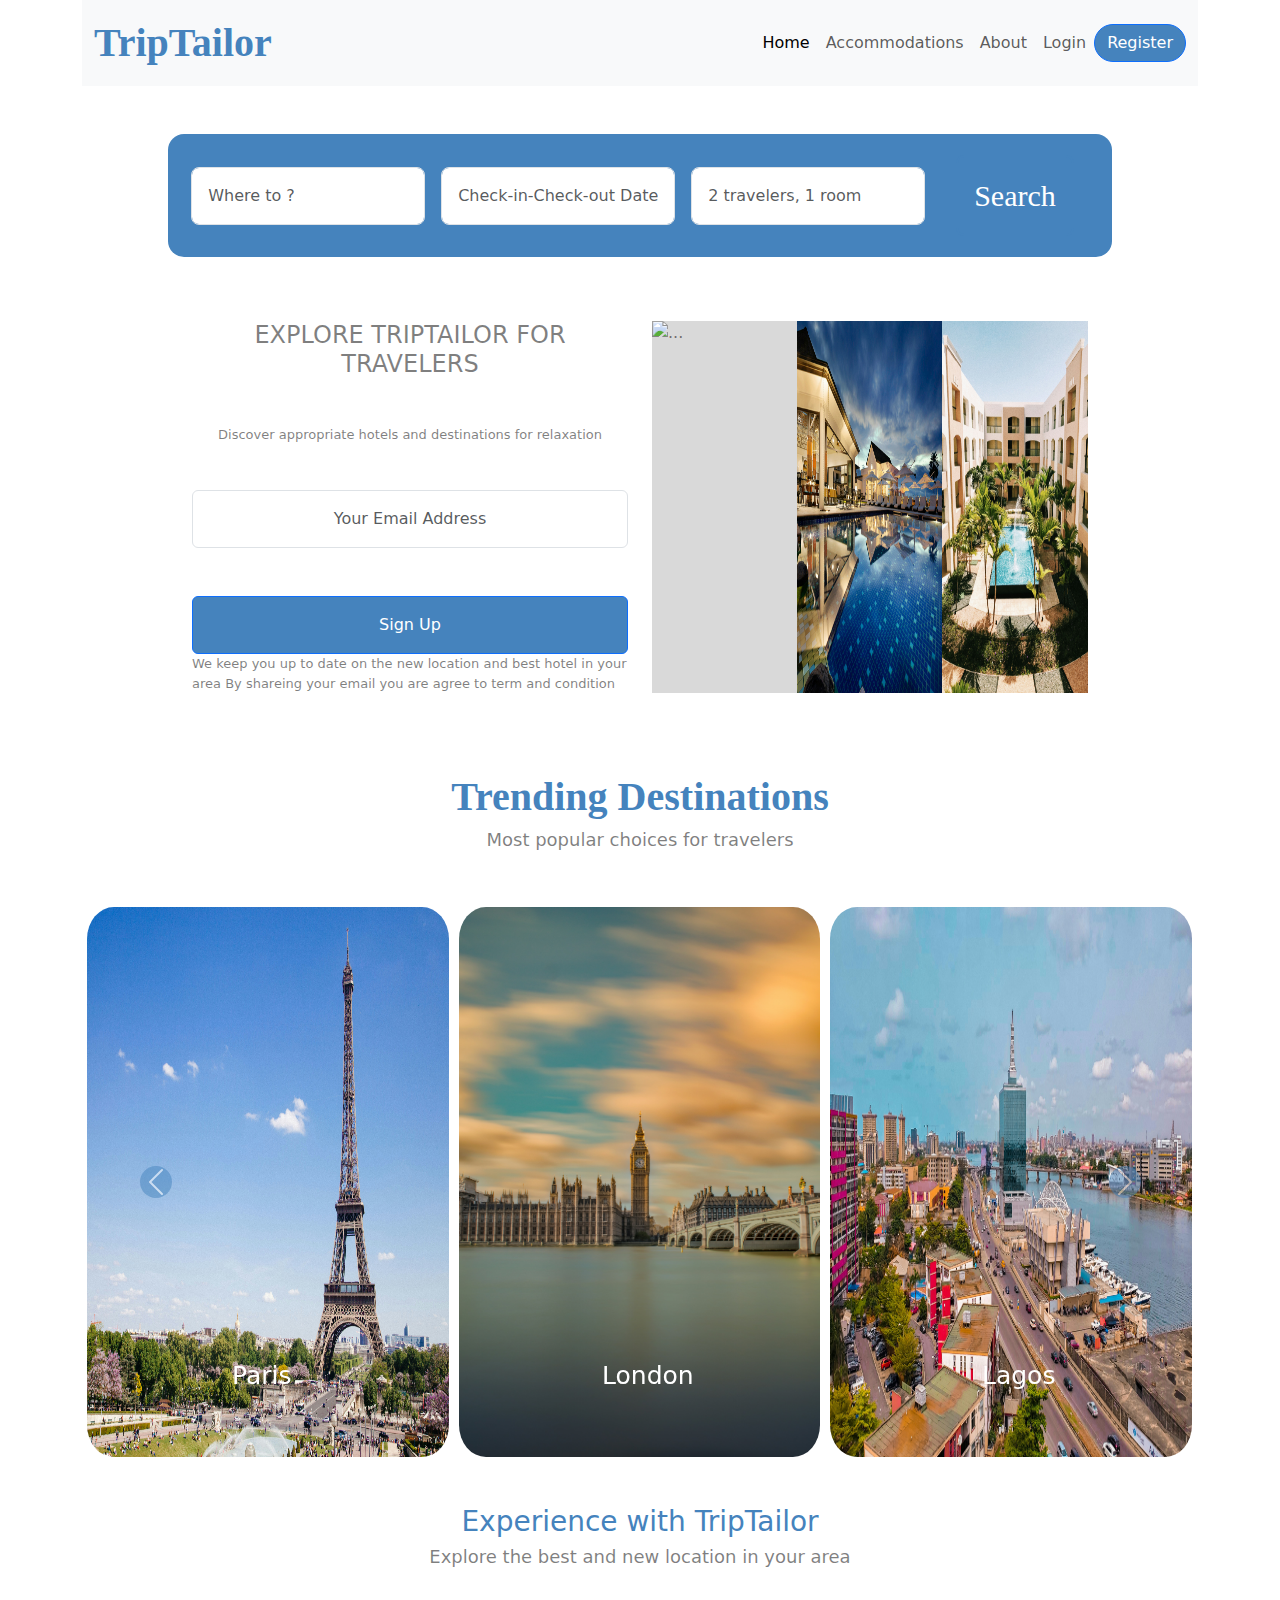
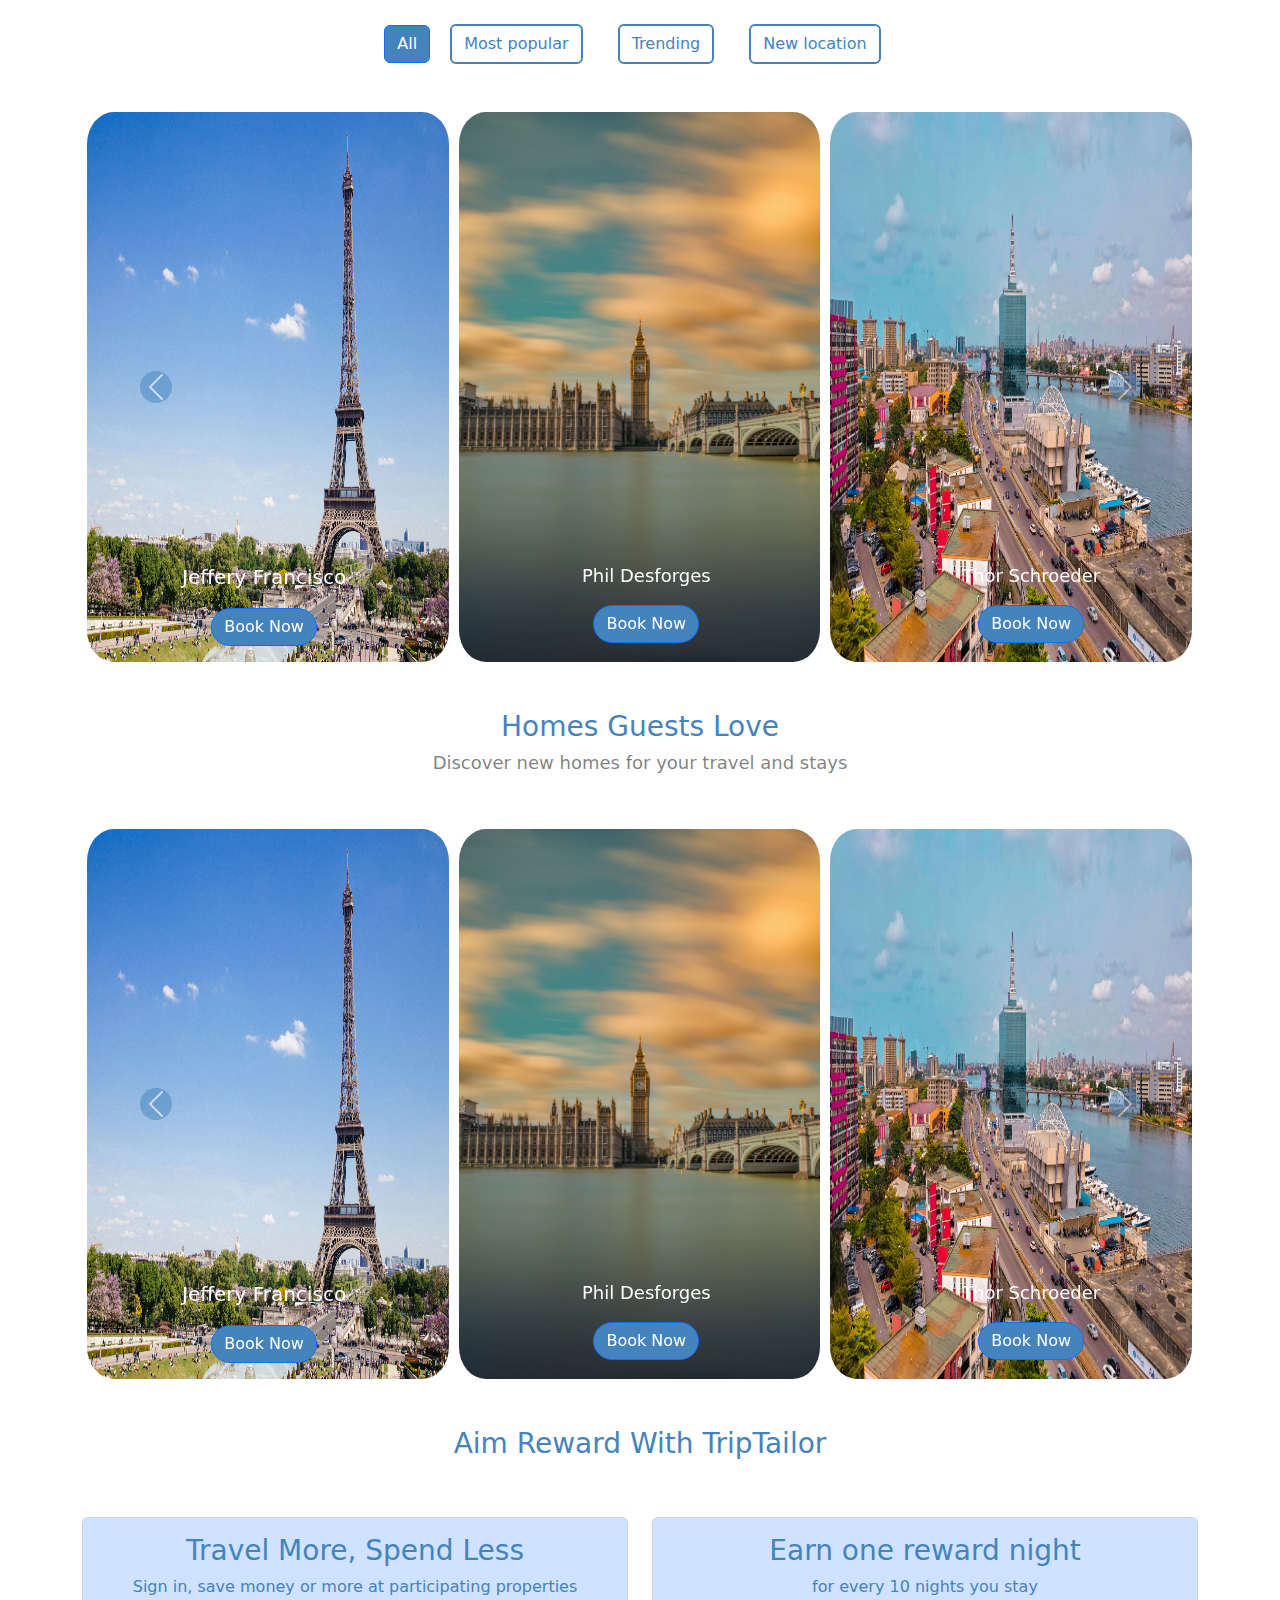
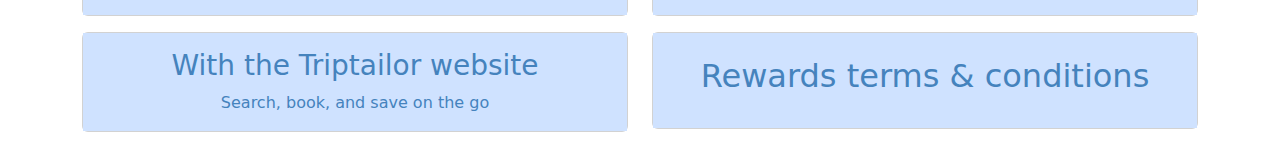
==== TripTailor/index.html @ efc02a48 "TripTailor landing page" ====
<!DOCTYPE html>
<html lang="en">

<head>
    <meta charset="UTF-8">
    <meta name="viewport" content="width=device-width, initial-scale=1.0">
    <title>TripTailor</title>
    <link rel="stylesheet" href="./bootstrap/css/bootstrap.min.css">
    <link rel="stylesheet" href="./assest/css/styles.css">
</head>

<body>

    <!-- navbar -->
    <header class="container">
        <nav class="navbar navbar-expand-lg bg-body-tertiary">
            <div class="container-fluid">
                <a class="navbar-brand brand-text" href="#">TripTailor</a>
                <button class="navbar-toggler" type="button" data-bs-toggle="collapse"
                    data-bs-target="#navbarSupportedContent" aria-controls="navbarSupportedContent"
                    aria-expanded="false" aria-label="Toggle navigation">
                    <span class="navbar-toggler-icon"></span>
                </button>
                <div class="collapse navbar-collapse" id="navbarSupportedContent">
                    <ul class="navbar-nav ms-auto mb-2 mb-lg-0 text-black-50">
                        <li class="nav-item">
                            <a class="nav-link active" aria-current="page" href="#">Home</a>
                        </li>
                        <li class="nav-item">
                            <a class="nav-link" href="#">Accommodations</a>
                        </li>
                        <li class="nav-item">
                            <a class="nav-link" href="#">About</a>
                        </li>
                        <li class="nav-item">
                            <a class="nav-link" href="#">Login</a>
                        </li>
                    </ul>

                    <div class="d-flex">
                        <button class="btn btn-primary rounded-pill" type="submit">Register</button>
                    </div>
                </div>
            </div>
        </nav>
    </header>

    <!-- Hero Section -->

    <section class="hore-search  container mt-5 w-75   p-3 text-black-50">

        <form class="row row-cols-md-auto g-3 search-bg align-items-center rounded-4 d-flex justify-content-center">
            <div class="col-3">
                <div class="input-group">
                    <input type="text" class="form-control w-auto rounded-3 p-3 mb-3" id="inlineFormInputGroupUsername"
                        placeholder="Where to ?">
                </div>
            </div>
            <div class="col-3">
                <input type="text" class="form-control w-auto rounded-3 p-3 mb-3" id="inlineFormInputGroupUsername"
                    placeholder="Check-in-Check-out Date ">
            </div>

            <div class="col-3">
                <input type="text" class="form-control w-auto rounded-3 p-3 mb-3" id="inlineFormInputGroupUsername"
                    placeholder="2 travelers, 1 room">
            </div>

            <div class="col-3">
                <button type="submit"
                    class="btn btn-primary-outline w-auto rounded-3 p-3 mb-3  whit-text">Search</button>
            </div>
        </form>

        <div class="hero-section mt-5 p-3 container ">
            <div class="row">
                <div class="col-md-6">

                    <div class="text-center text-black-50">
                        <div class="mb-5">
                            <h4>EXPLORE TRIPTAILOR FOR TRAVELERS</h4>
                        </div>
                        <div class="mb-5">
                            <h6 style="font-size: 13px;">Discover appropriate hotels and destinations for relaxation
                            </h6>
                        </div>
                        <div class="col-md-6 w-100">
                            <input type="email" class="form-control p-3 text-center" id="exampleFormControlInput1"
                                placeholder="Your Email Address">
                            <div class="d-grid gap-2">
                                <button class="btn btn-primary mt-5 p-3" type="submit">Sign Up</button>
                            </div>
                        </div>
                    </div>
                    <div style="font-size: 13px;">
                        <span>We keep you up to date on the new location and best hotel in your area</span>
                        <span>By shareing your email you are agree to term and condition</span>
                    </div>
                </div>
                <div class="col-md-6 img-side">
                    <img src="./assest/image/hotel-3.jpg" width="100" height="100" alt="...">
                    <img src="./assest/image/hotel-1.jpg" width="100" height="100" alt="...">
                    <img src="./assest/image/hotel-2.jpg" width="100" height="100" alt="...">
                </div>
            </div>
        </div>
    </section>

    <!-- trending carousel -->
    <section class="carousel mt-5 text-black-50">
        <div class="container">
            <div class="row text-center">
                <div class="mb-5">
                    <h1 class="brand-text">Trending Destinations</h1>
                    <h4 style="font-size: 18px;">Most popular choices for travelers</h4>
                </div>
                <div id="carouselExampleFade" class="carousel slide carousel-fade col-sm-12">
                    <div class="carousel-inner">
                      <div class="carousel-item active">
                        <div class="col-md-12 w-100">
                            <img src="./assest/image/paris.jpg" height="550" class="d-block rounded-5 "  alt="...">
                            <div class="position-absolute content-m-center-1">
                                <p>Paris</p>
                            </div>
                        </div>
                        <div class="col-md-12 w-100">
                            <img src="./assest/image/london.jpg" height="550" class="d-block rounded-5" alt="...">
                            <div class="position-absolute content-m-center-2">
                                <p>London</p>
                            </div>
                        </div>
                        <div class="col-md-12 w-100">
                            <img src="./assest/image/lagos.jpg" height="550" class="d-block rounded-5" alt="...">
                            <div class="position-absolute content-m-center-3">
                                <p>Lagos</p>
                            </div>
                        </div>
                      </div>
                      <div class="carousel-item">
                        <div>
                            <img src="./assest/image/london.jpg" height="550" class="d-block rounded-5" alt="...">
                            <div class="position-absolute content-m-center-1">
                                <p>London</p>
                            </div>
                        </div>
                        
                        <div>
                            <img src="./assest/image/lagos.jpg" height="550" class="d-block rounded-5" alt="...">
                            <div class="position-absolute content-m-center-2">
                                <p>Lagos</p>
                            </div>
                        </div>
                        <div>
                            <img src="./assest/image/paris.jpg" height="550" class="d-block rounded-5"  alt="...">
                            <div class="position-absolute content-m-center-3">
                                <p>Paris</p>
                            </div>
                        </div>
                      </div>
                      <div class="carousel-item">
                        <div>
                            <img src="./assest/image/lagos.jpg" height="550" class="d-block rounded-5" alt="...">
                            <div class="position-absolute content-m-center-2">
                                <p>Lagos</p>
                            </div>
                        </div>
                        <div>
                            <img src="./assest/image/paris.jpg" height="550" class="d-block rounded-5"  alt="...">
                            <div class="position-absolute content-m-center-3">
                                <p>Paris</p>
                            </div>
                        </div>
                        <div>
                            <img src="./assest/image/london.jpg" height="550" class="d-block rounded-5" alt="...">
                            <div class="position-absolute content-m-center-1">
                                <p>London</p>
                            </div>
                        </div>
                      </div>
                    </div>
                    <button class="carousel-control-prev" type="button" data-bs-target="#carouselExampleFade" data-bs-slide="prev">
                      <span class="carousel-control-prev-icon btn-primary rounded-pill" aria-hidden="true"></span>
                      <span class="visually-hidden">Previous</span>
                    </button>
                    <button class="carousel-control-next" type="button" data-bs-target="#carouselExampleFade" data-bs-slide="next">
                      <span class="carousel-control-next-icon btn-primary rounded-pill" aria-hidden="true"></span>
                      <span class="visually-hidden">Next</span>
                    </button>
                  </div>
            </div>
        </div>
    </section>

    <!-- Experience TripTailor section -->
    <section class="carousel mt-5 text-black-50">
        <div class="container">
            <div class="row text-center">
                <div class="mb-5">
                    <h3 class="text-color">Experience with  TripTailor</h3>
                    <h4 style="font-size: 18px;">Explore the best and new location in  your area</h4>
                </div>
                <div class="mb-5">
                   <button class="btn btn-primary rounded" type="button">All</button>
                   <button class="btn btn-primary-outline rounded" type="button">Most popular</button>
                   <button class="btn btn-primary-outline rounded" type="button">Trending</button>
                   <button class="btn btn-primary-outline rounded" type="button">New location</button>
                </div>
                <div id="carouselExampleFade" class="carousel slide carousel-fade">
                    <div class="carousel-inner">
                      <div class="carousel-item active">
                        <div>
                            <img src="./assest/image/paris.jpg" height="550" class="d-block rounded-5"  alt="...">
                            <div class="position-absolute content-m-1">
                                <p>Jeffery Francisco</p>
                                <button class="btn btn-primary rounded-pill" type="button">Book Now</button>
                            </div>
                        </div>
                        <div>
                            <img src="./assest/image/london.jpg" height="550" class="d-block rounded-5" alt="...">
                            <div class="position-absolute content-m-2">
                                <p>Phil Desforges</p>
                                <button class="btn btn-primary rounded-pill" type="button">Book Now</button>
                            </div>
                        </div>
                        <div>
                            <img src="./assest/image/lagos.jpg" height="550" class="d-block rounded-5" alt="...">
                            <div class="position-absolute content-m-3">
                                <p>Thor Schroeder</p>
                                <button class="btn btn-primary rounded-pill" type="button">Book Now</button>
                            </div>
                        </div>
                      </div>
                      <div class="carousel-item">
                        <div>
                            <img src="./assest/image/london.jpg" height="550" class="d-block rounded-5" alt="...">
                            <div class="position-absolute content-m-1">
                                <p>Phil Desforges</p>
                                <button class="btn btn-primary rounded-pill" type="button">Book Now</button>
                            </div>
                        </div>
                        <div>
                            <img src="./assest/image/lagos.jpg" height="550" class="d-block rounded-5" alt="...">
                            <div class="position-absolute content-m-2">
                                <p>Thor Schroeder</p>
                                <button class="btn btn-primary rounded-pill" type="button">Book Now</button>
                            </div>
                        </div>
                        <div>
                            <img src="./assest/image/paris.jpg" height="550" class="d-block rounded-5"  alt="...">
                            <div class="position-absolute content-m-3">
                                <p>Jeffery Francisco</p>
                                <button class="btn btn-primary rounded-pill" type="button">Book Now</button>
                            </div>
                        </div>
                      </div>
                      <div class="carousel-item">
                        <div>
                            <img src="./assest/image/lagos.jpg" height="550" class="d-block rounded-5" alt="...">
                            <div class="position-absolute content-m-1">
                                <p>Thor Schroeder</p>
                                <button class="btn btn-primary rounded-pill" type="button">Book Now</button>
                            </div>
                        </div>
                        <div>
                            <img src="./assest/image/paris.jpg" height="550" class="d-block rounded-5"  alt="...">
                            <div class="position-absolute content-m-2">
                                <p>Jeffery Francisco</p>
                                <button class="btn btn-primary rounded-pill" type="button">Book Now</button>
                            </div>
                        </div>
                        <div>
                            <img src="./assest/image/london.jpg" height="550" class="d-block rounded-5" alt="...">
                            <div class="position-absolute content-m-3">
                                <p>Phil Desforges</p>
                                <button class="btn btn-primary rounded-pill" type="button">Book Now</button>
                            </div>
                        </div>
                      </div>
                    </div>
                    <button class="carousel-control-prev" type="button" data-bs-target="#carouselExampleFade" data-bs-slide="prev">
                      <span class="carousel-control-prev-icon btn-primary rounded-pill" aria-hidden="true"></span>
                      <span class="visually-hidden">Previous</span>
                    </button>
                    <button class="carousel-control-next" type="button" data-bs-target="#carouselExampleFade" data-bs-slide="next">
                      <span class="carousel-control-next-icon btn-primary rounded-pill" aria-hidden="true"></span>
                      <span class="visually-hidden">Next</span>
                    </button>
                  </div>
            </div>
        </div>
    </section>

    <!-- Home Guest -->
    <section class="carousel mt-5 text-black-50">
        <div class="container">
            <div class="row text-center">
                <div class="mb-5">
                    <h3 class="text-color">Homes Guests Love</h3>
                    <h4 style="font-size: 18px;">Discover new homes for your travel and stays</h4>
                </div>
                <div id="carouselExampleFade" class="carousel slide carousel-fade">
                    <div class="carousel-inner">
                      <div class="carousel-item active">
                        <div>
                            <img src="./assest/image/paris.jpg" height="550" class="d-block rounded-5"  alt="...">
                            <div class="position-absolute content-m-1">
                                <p>Jeffery Francisco</p>
                                <button class="btn btn-primary rounded-pill" type="button">Book Now</button>
                            </div>
                        </div>
                        <div>
                            <img src="./assest/image/london.jpg" height="550" class="d-block rounded-5" alt="...">
                            <div class="position-absolute content-m-2">
                                <p>Phil Desforges</p>
                                <button class="btn btn-primary rounded-pill" type="button">Book Now</button>
                            </div>
                        </div>
                        <div>
                            <img src="./assest/image/lagos.jpg" height="550" class="d-block rounded-5" alt="...">
                            <div class="position-absolute content-m-3">
                                <p>Thor Schroeder</p>
                                <button class="btn btn-primary rounded-pill" type="button">Book Now</button>
                            </div>
                        </div>
                      </div>
                      <div class="carousel-item">
                        <div>
                            <img src="./assest/image/london.jpg" height="550" class="d-block rounded-5" alt="...">
                            <div class="position-absolute content-m-1">
                                <p>Phil Desforges</p>
                                <button class="btn btn-primary rounded-pill" type="button">Book Now</button>
                            </div>
                        </div>
                        <div>
                            <img src="./assest/image/lagos.jpg" height="550" class="d-block rounded-5" alt="...">
                            <div class="position-absolute content-m-2">
                                <p>Thor Schroeder</p>
                                <button class="btn btn-primary rounded-pill" type="button">Book Now</button>
                            </div>
                        </div>
                        <div>
                            <img src="./assest/image/paris.jpg" height="550" class="d-block rounded-5"  alt="...">
                            <div class="position-absolute content-m-3">
                                <p>Jeffery Francisco</p>
                                <button class="btn btn-primary rounded-pill" type="button">Book Now</button>
                            </div>
                        </div>
                      </div>
                      <div class="carousel-item">
                        <div>
                            <img src="./assest/image/lagos.jpg" height="550" class="d-block rounded-5" alt="...">
                            <div class="position-absolute content-m-1">
                                <p>Thor Schroeder</p>
                                <button class="btn btn-primary rounded-pill" type="button">Book Now</button>
                            </div>
                        </div>
                        <div>
                            <img src="./assest/image/paris.jpg" height="550" class="d-block rounded-5"  alt="...">
                            <div class="position-absolute content-m-2">
                                <p>Jeffery Francisco</p>
                                <button class="btn btn-primary rounded-pill" type="button">Book Now</button>
                            </div>
                        </div>
                        <div>
                            <img src="./assest/image/london.jpg" height="550" class="d-block rounded-5" alt="...">
                            <div class="position-absolute content-m-3">
                                <p>Phil Desforges</p>
                                <button class="btn btn-primary rounded-pill" type="button">Book Now</button>
                            </div>
                        </div>
                      </div>
                    </div>
                    <button class="carousel-control-prev" type="button" data-bs-target="#carouselExampleFade" data-bs-slide="prev">
                      <span class="carousel-control-prev-icon btn-primary rounded-pill" aria-hidden="true"></span>
                      <span class="visually-hidden">Previous</span>
                    </button>
                    <button class="carousel-control-next" type="button" data-bs-target="#carouselExampleFade" data-bs-slide="next">
                      <span class="carousel-control-next-icon btn-primary rounded-pill" aria-hidden="true"></span>
                      <span class="visually-hidden">Next</span>
                    </button>
                  </div>
            </div>
        </div>
    </section>

    <!-- Reward -->
    <section class="carousel mt-5 text-black-50">
        <div class="container">
            <div class="row text-center">
                <div class="mb-5">
                    <h3 class="text-color">Aim Reward With TripTailor</h3>
                </div>
                
            </div>
            <div class="row text-center">
                <div class="col-sm-6 mb-3 mb-sm-0">
                  <div class="card">
                    <div class="card-body text-color bg-primary-subtle ">
                      <h3 class="card-title">Travel More, Spend Less</h3>
                      <p class="card-text">Sign in, save money  or more at participating properties</p>
                    </div>
                  </div>
                </div>
                <div class="col-sm-6 pb-3">
                  <div class="card">
                    <div class="card-body text-color bg-primary-subtle">
                      <h3 class="card-title">Earn one reward night</h3>
                      <p class="card-text">for every 10 nights you stay</p>
                    </div>
                  </div>
                </div>
              </div>
            <div class="row text-center">
                <div class="col-sm-6 mb-3 mb-sm-0">
                  <div class="card">
                    <div class="card-body text-color bg-primary-subtle ">
                      <h3 class="card-title">With the Triptailor  website</h3>
                      <p class="card-text">Search, book, and save on the go</p>
                    </div>
                  </div>
                </div>
                <div class="col-sm-6 pb-3">
                  <div class="card">
                    <div class="card-body text-color bg-primary-subtle py-4">
                      <h2 class="card-title">Rewards terms & conditions</h2>
                     
                    </div>
                  </div>
                </div>
              </div>
        </div>
    </section>
    <!--
    <footer>
		<div>
			<div class="Footer" style="width: 1440px; height: 300px; position: relative; background: white; border: 1px solid">
			<div class="TopDestinations" style="left: 100px; top: 56px; position: absolute; color: #4583BD; font-size: 36px; font-family: Source Sans Pro; font-weight: 700; word-wrap: break-word">Top destinations</div>
			<div class="SupportFaqs" style="left: 520px; top: 56px; position: absolute; color: #4583BD; font-size: 36px; font-family: Source Sans Pro; font-weight: 700; word-wrap: break-word">Support & FAQs</div>
			<div class="OtherInformation" style="left: 940px; top: 56px; position: absolute; color: #4583BD; font-size: 36px; font-family: Source Sans Pro; font-weight: 700; word-wrap: break-word">Other information</div>
			<div class="HotelInLondon" style="left: 100px; top: 138px; position: absolute; color: rgba(68.56, 131.25, 189.13, 0.70); font-size: 20px; font-family: Source Sans Pro; font-weight: 600; word-wrap: break-word">Hotel in London</div>
			<div class="HotelInParis" style="left: 100px; top: 104px; position: absolute; color: rgba(68.56, 131.25, 189.13, 0.70); font-size: 20px; font-family: Source Sans Pro; font-weight: 600; word-wrap: break-word">Hotel in paris</div>
			<div class="Carrers" style="left: 940px; top: 97px; position: absolute; color: rgba(68.56, 131.25, 189.13, 0.70); font-size: 20px; font-family: Source Sans Pro; font-weight: 600; word-wrap: break-word">carrers</div>
			<div class="AboutUs" style="left: 940px; top: 122px; position: absolute; color: rgba(68.56, 131.25, 189.13, 0.70); font-size: 20px; font-family: Source Sans Pro; font-weight: 600; word-wrap: break-word">About Us </div>
			<div class="TravelGuides" style="left: 939px; top: 146px; position: absolute; color: rgba(68.56, 131.25, 189.13, 0.70); font-size: 20px; font-family: Source Sans Pro; font-weight: 600; word-wrap: break-word">Travel Guides</div>
			<div class="SafetyResourceCentre" style="left: 939px; top: 168px; position: absolute; color: rgba(68.56, 131.25, 189.13, 0.70); font-size: 20px; font-family: Source Sans Pro; font-weight: 600; word-wrap: break-word">Safety Resource Centre</div>
			<div class="TermsConditions" style="left: 939px; top: 193px; position: absolute; color: rgba(68.56, 131.25, 189.13, 0.70); font-size: 20px; font-family: Source Sans Pro; font-weight: 600; word-wrap: break-word">Terms & Conditions</div>
			<div class="YourBooking" style="left: 520px; top: 101px; position: absolute; color: rgba(68.56, 131.25, 189.13, 0.70); font-size: 20px; font-family: Source Sans Pro; font-weight: 600; word-wrap: break-word">Your Booking</div>
			<div class="Faqs" style="left: 520px; top: 121px; position: absolute; color: rgba(68.56, 131.25, 189.13, 0.70); font-size: 20px; font-family: Source Sans Pro; font-weight: 600; word-wrap: break-word">FAQs</div>
			<div class="ContactUs" style="left: 515px; top: 142px; position: absolute; color: rgba(68.56, 131.25, 189.13, 0.70); font-size: 20px; font-family: Source Sans Pro; font-weight: 600; word-wrap: break-word">Contact Us</div>
			<div class="ReviewAProperty" style="left: 515px; top: 168px; position: absolute; color: rgba(68.56, 131.25, 189.13, 0.70); font-size: 20px; font-family: Source Sans Pro; font-weight: 600; word-wrap: break-word">Review a Property</div>
			<div class="HotelInLagos" style="left: 100px; top: 166px; position: absolute; color: rgba(68.56, 131.25, 189.13, 0.70); font-size: 20px; font-family: Source Sans Pro; font-weight: 600; word-wrap: break-word">Hotel in Lagos</div>
		</div>
    </footer>
-->
    <script src="./bootstrap/js/bootstrap.min.js"></script>
</body>

</html>
---- TripTailor/assest/css/styles.css ----
*{
    box-sizing: border-box;
    margin: 0;
    padding: 0;
}


.btn-primary{
    background-color:#4583BD !important ;
}
.brand-text{
    color:#4583BD !important ;
    font-size: 40px;
    font-weight: 600;
    font-family: "Source Sans Pro";
}
.text-color{
    color:#4583BD !important ;
}
.search-bg{
    background-color:#4583BD !important ;
    padding: 5px !important;
    
}
/* .hero-section{
    padding: 3px  20px;
    
} */
.whit-text{
    color:#ffffff !important ;
    font-size: 30px;
    font-weight: 400;
    font-family: "Source Sans Pro";
}

.hero-section .row .Group .ExploreTriptailorForTravelers{
width: 604.98px; 
left: 4px; 
top: 0px; 
position: absolute; 
color: #8D8D8D; 
font-size: 36px; 
font-family: Source Sans Pro; 
font-weight: 600; 
word-wrap: break-word"
}

.container .row .img-side img{
    float: left;
    width: 33.3%;
    height: 100%;
    background: linear-gradient(0deg, #D9D9D9 0%, #D9D9D9 100%)
}


.carousel .container .row .slide .carousel-inner .carousel-item img{
    float: left;
    width: 33.3%;
    padding: 0 5px;
}

.btn-primary-outline{
    border: #4583BD solid 2px;
    color: #4583BD;
    margin: 0 15px;
}

.btn-primary-outline:hover{
    background-color: #4583BD;
    color: #ffffff;
}

.content-m-1{
    margin: 450px 0 0 100px; 
    font-size: 20px; 
    color: #ffffff;
}
.content-m-2{
    margin: 450px 0 0 500px; 
    font-size: 18px; 
    color: #ffffff;
}
.content-m-3{
    margin: 450px 0 0 880px; 
    font-size: 18px; 
    color: #ffffff;
}
.content-m-center-1{
    margin: 450px 0 0 150px; 
    font-size: 25px; 
    color: #ffffff;
}
.content-m-center-2{
    margin: 450px 0 0 520px; 
    font-size: 25px; 
    color: #ffffff;
}
.content-m-center-3{
    margin: 450px 0 0 900px; 
    font-size: 25px; 
    color: #ffffff;
}

.bg-primary{
    background:rgba(68.56, 131.25, 189.13, 0.10)
    
}
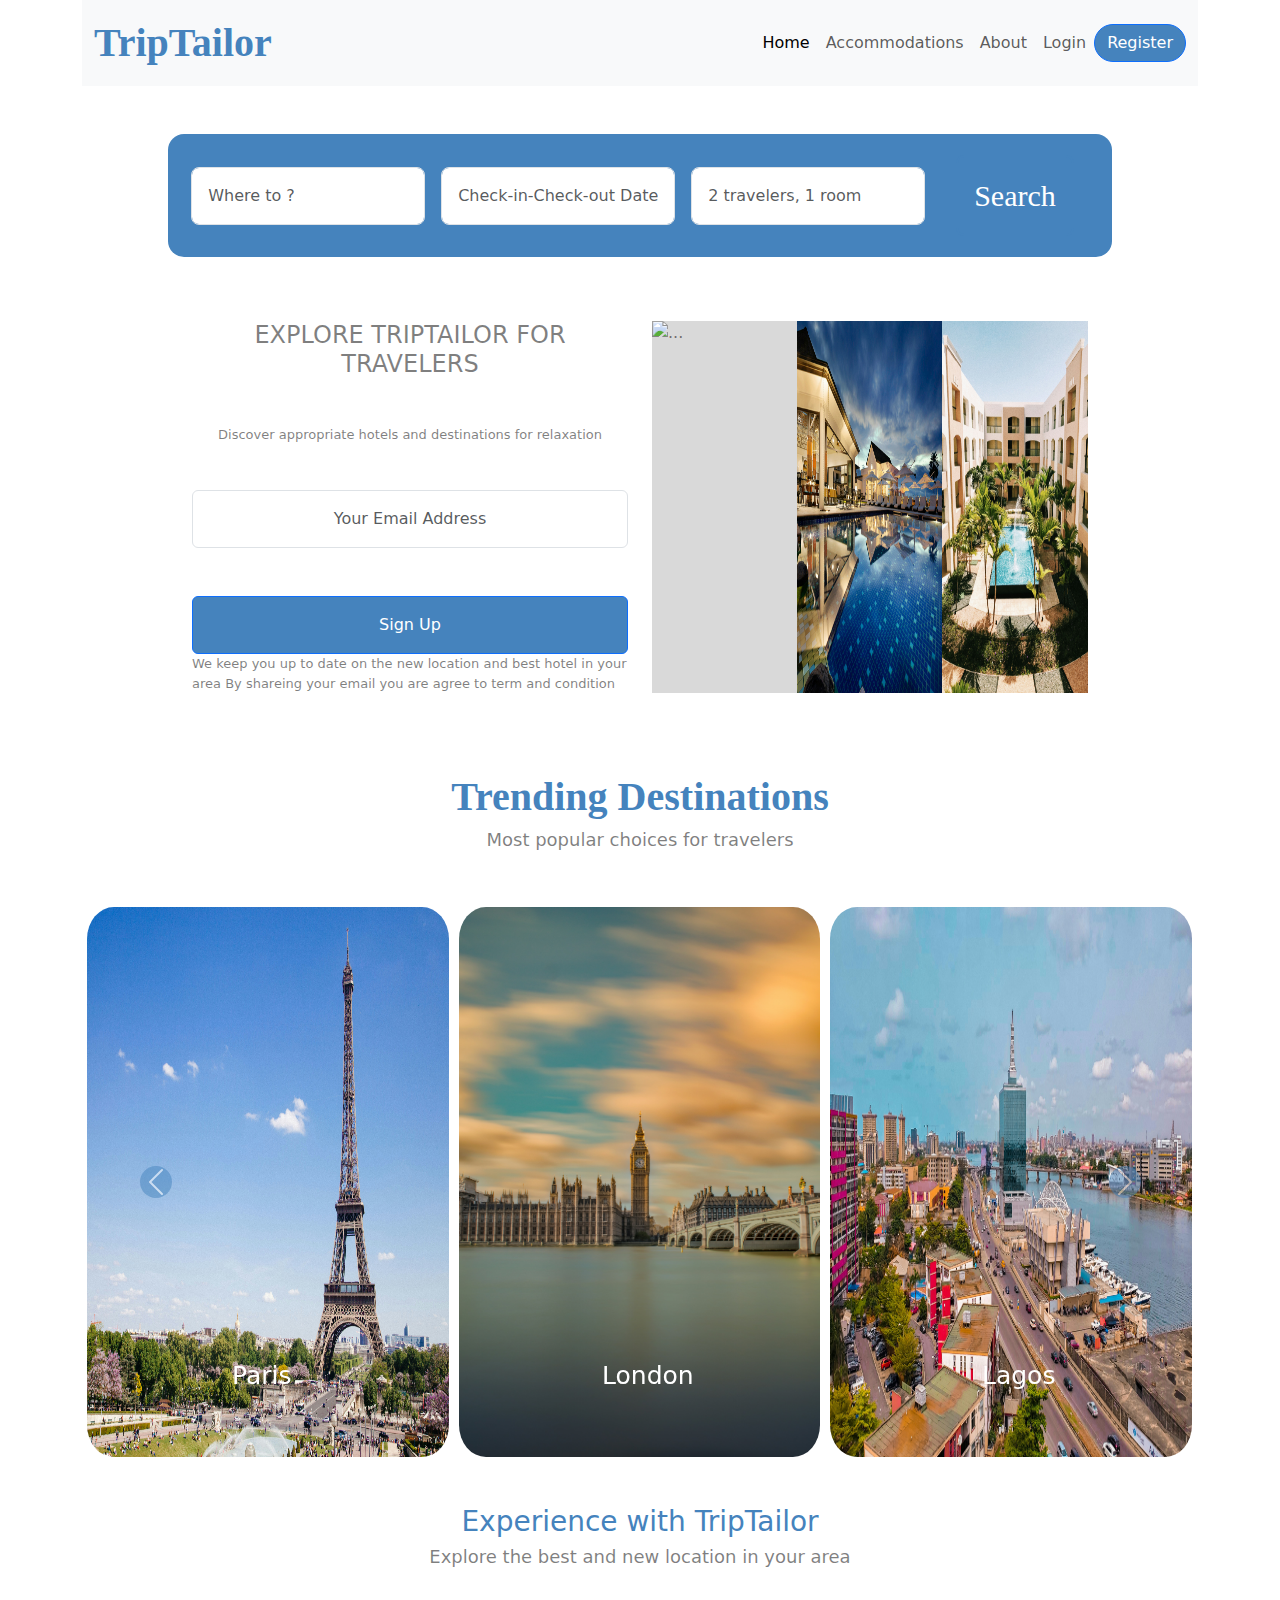
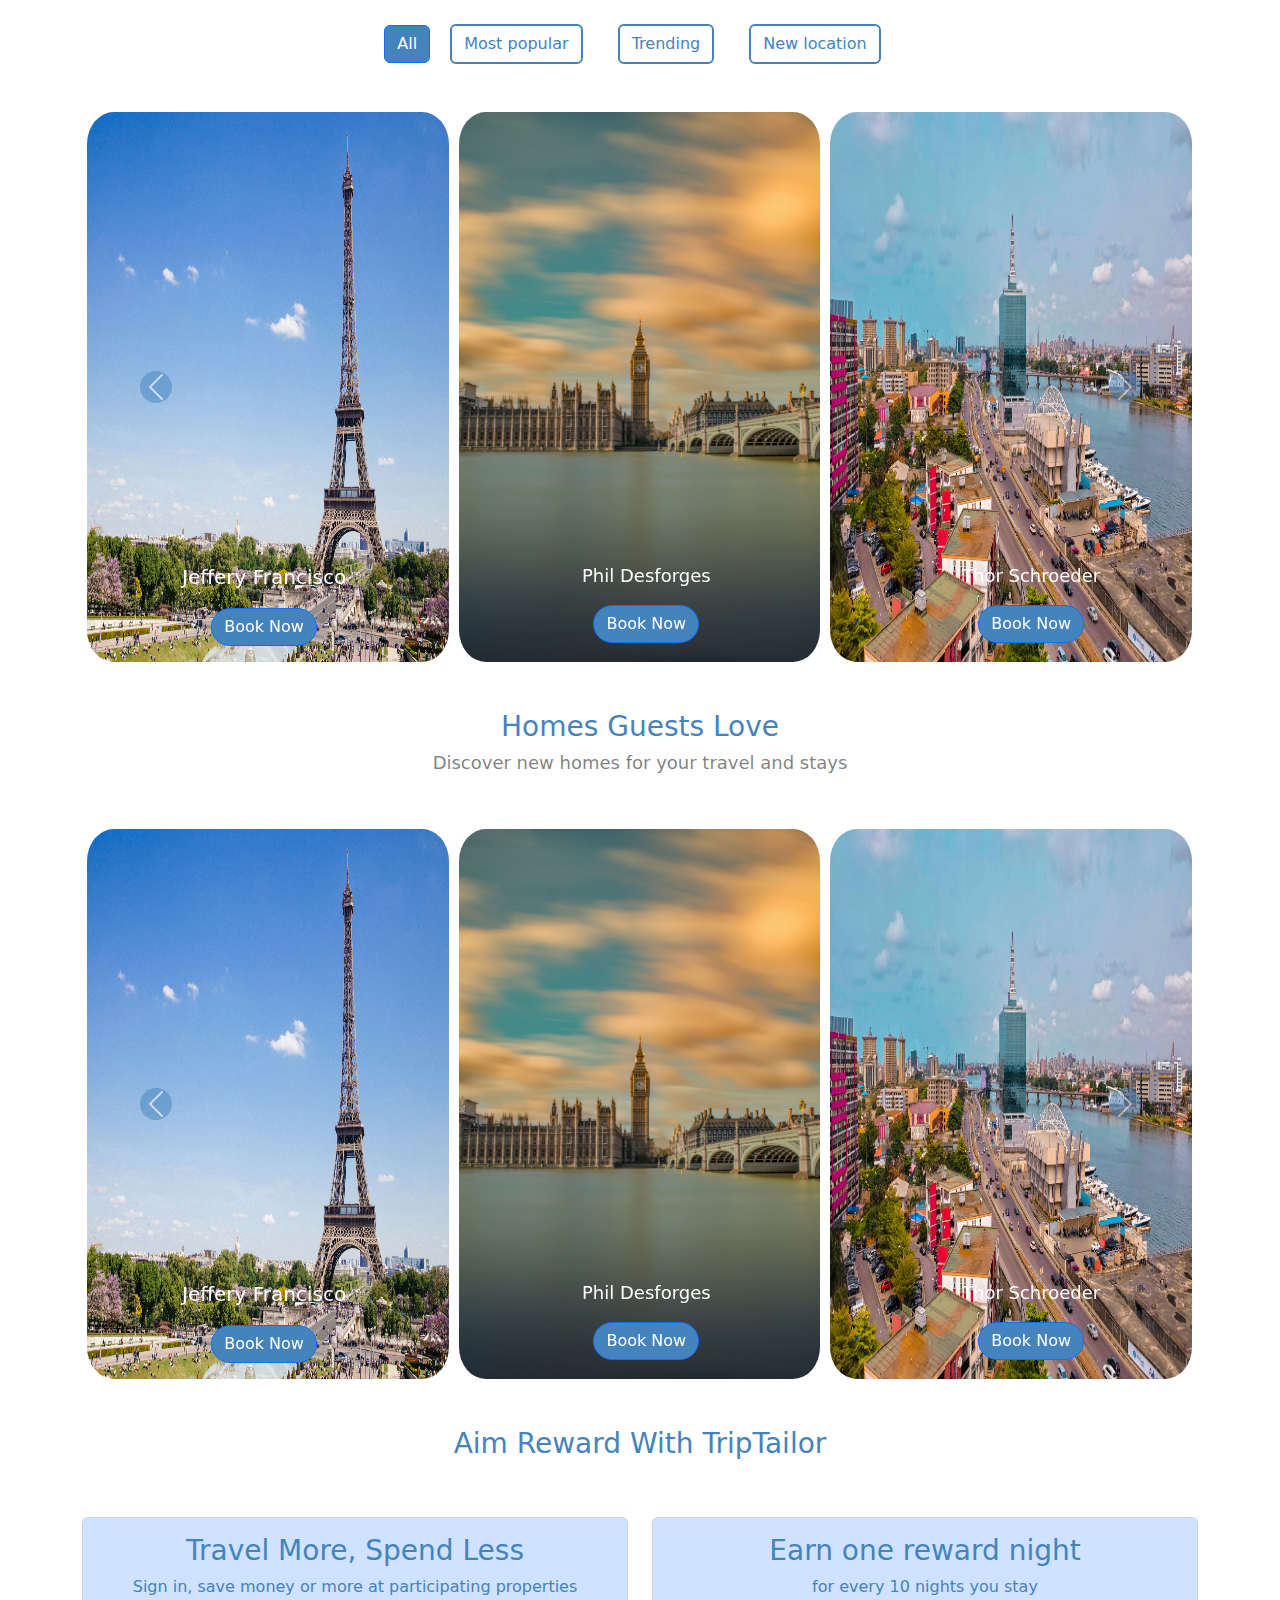
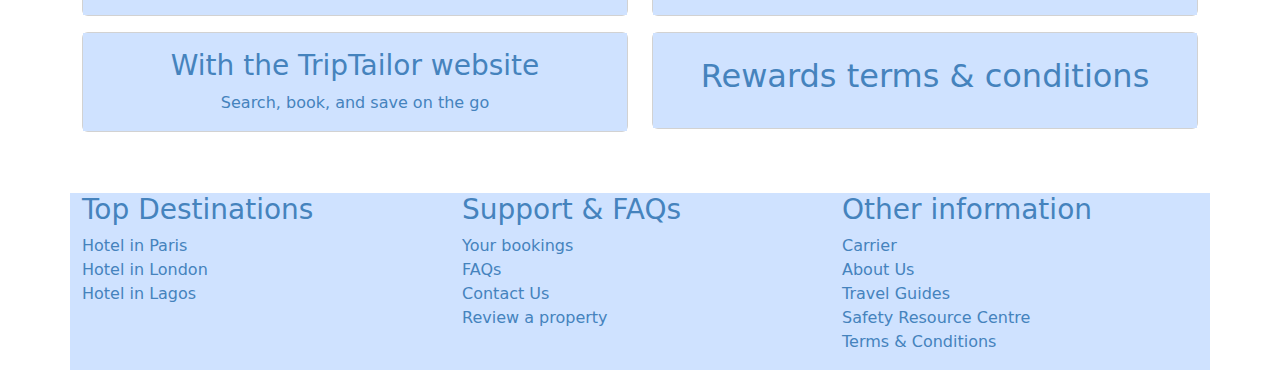
==== commit 7cb4f2c8: "Added footer to landing page" ====
--- a/TripTailor/index.html
+++ b/TripTailor/index.html
@@ -413,8 +413,8 @@
             <div class="row text-center">
                 <div class="col-sm-6 mb-3 mb-sm-0">
                   <div class="card">
-                    <div class="card-body text-color bg-primary-subtle ">
-                      <h3 class="card-title">With the Triptailor  website</h3>
+                    <div class="card-body text-color bg-primary-subtle">
+                      <h3 class="card-title">With the TripTailor website</h3>
                       <p class="card-text">Search, book, and save on the go</p>
                     </div>
                   </div>
@@ -422,36 +422,33 @@
                 <div class="col-sm-6 pb-3">
                   <div class="card">
                     <div class="card-body text-color bg-primary-subtle py-4">
-                      <h2 class="card-title">Rewards terms & conditions</h2>
-                     
+                      <h2 class="card-title">Rewards terms & conditions</h2> 
                     </div>
                   </div>
                 </div>
               </div>
         </div>
     </section>
-    <!--
+    
     <footer>
-		<div>
-			<div class="Footer" style="width: 1440px; height: 300px; position: relative; background: white; border: 1px solid">
-			<div class="TopDestinations" style="left: 100px; top: 56px; position: absolute; color: #4583BD; font-size: 36px; font-family: Source Sans Pro; font-weight: 700; word-wrap: break-word">Top destinations</div>
-			<div class="SupportFaqs" style="left: 520px; top: 56px; position: absolute; color: #4583BD; font-size: 36px; font-family: Source Sans Pro; font-weight: 700; word-wrap: break-word">Support & FAQs</div>
-			<div class="OtherInformation" style="left: 940px; top: 56px; position: absolute; color: #4583BD; font-size: 36px; font-family: Source Sans Pro; font-weight: 700; word-wrap: break-word">Other information</div>
-			<div class="HotelInLondon" style="left: 100px; top: 138px; position: absolute; color: rgba(68.56, 131.25, 189.13, 0.70); font-size: 20px; font-family: Source Sans Pro; font-weight: 600; word-wrap: break-word">Hotel in London</div>
-			<div class="HotelInParis" style="left: 100px; top: 104px; position: absolute; color: rgba(68.56, 131.25, 189.13, 0.70); font-size: 20px; font-family: Source Sans Pro; font-weight: 600; word-wrap: break-word">Hotel in paris</div>
-			<div class="Carrers" style="left: 940px; top: 97px; position: absolute; color: rgba(68.56, 131.25, 189.13, 0.70); font-size: 20px; font-family: Source Sans Pro; font-weight: 600; word-wrap: break-word">carrers</div>
-			<div class="AboutUs" style="left: 940px; top: 122px; position: absolute; color: rgba(68.56, 131.25, 189.13, 0.70); font-size: 20px; font-family: Source Sans Pro; font-weight: 600; word-wrap: break-word">About Us </div>
-			<div class="TravelGuides" style="left: 939px; top: 146px; position: absolute; color: rgba(68.56, 131.25, 189.13, 0.70); font-size: 20px; font-family: Source Sans Pro; font-weight: 600; word-wrap: break-word">Travel Guides</div>
-			<div class="SafetyResourceCentre" style="left: 939px; top: 168px; position: absolute; color: rgba(68.56, 131.25, 189.13, 0.70); font-size: 20px; font-family: Source Sans Pro; font-weight: 600; word-wrap: break-word">Safety Resource Centre</div>
-			<div class="TermsConditions" style="left: 939px; top: 193px; position: absolute; color: rgba(68.56, 131.25, 189.13, 0.70); font-size: 20px; font-family: Source Sans Pro; font-weight: 600; word-wrap: break-word">Terms & Conditions</div>
-			<div class="YourBooking" style="left: 520px; top: 101px; position: absolute; color: rgba(68.56, 131.25, 189.13, 0.70); font-size: 20px; font-family: Source Sans Pro; font-weight: 600; word-wrap: break-word">Your Booking</div>
-			<div class="Faqs" style="left: 520px; top: 121px; position: absolute; color: rgba(68.56, 131.25, 189.13, 0.70); font-size: 20px; font-family: Source Sans Pro; font-weight: 600; word-wrap: break-word">FAQs</div>
-			<div class="ContactUs" style="left: 515px; top: 142px; position: absolute; color: rgba(68.56, 131.25, 189.13, 0.70); font-size: 20px; font-family: Source Sans Pro; font-weight: 600; word-wrap: break-word">Contact Us</div>
-			<div class="ReviewAProperty" style="left: 515px; top: 168px; position: absolute; color: rgba(68.56, 131.25, 189.13, 0.70); font-size: 20px; font-family: Source Sans Pro; font-weight: 600; word-wrap: break-word">Review a Property</div>
-			<div class="HotelInLagos" style="left: 100px; top: 166px; position: absolute; color: rgba(68.56, 131.25, 189.13, 0.70); font-size: 20px; font-family: Source Sans Pro; font-weight: 600; word-wrap: break-word">Hotel in Lagos</div>
-		</div>
+	<div class="container mt-5">
+        <div class="row">
+            <div class="col-sm-4 text-color bg-primary-subtle">
+                <h3>Top Destinations</h3>
+                <p>Hotel in Paris<br>Hotel in London<br>Hotel in Lagos</p>
+            </div>
+            <div class="col-sm-4 text-color bg-primary-subtle">
+                <h3>Support & FAQs</h3>
+                <p>Your bookings<br>FAQs<br>Contact Us<br>Review a property</p>
+            </div>
+            <div class="col-sm-4 text-color bg-primary-subtle">
+                <h3>Other information</h3>        
+                <p>Carrier<br>About Us<br>Travel Guides<br>Safety Resource Centre<br>Terms & Conditions</p>
+            </div>
+        </div>
+</div>
     </footer>
--->
+
     <script src="./bootstrap/js/bootstrap.min.js"></script>
 </body>
 
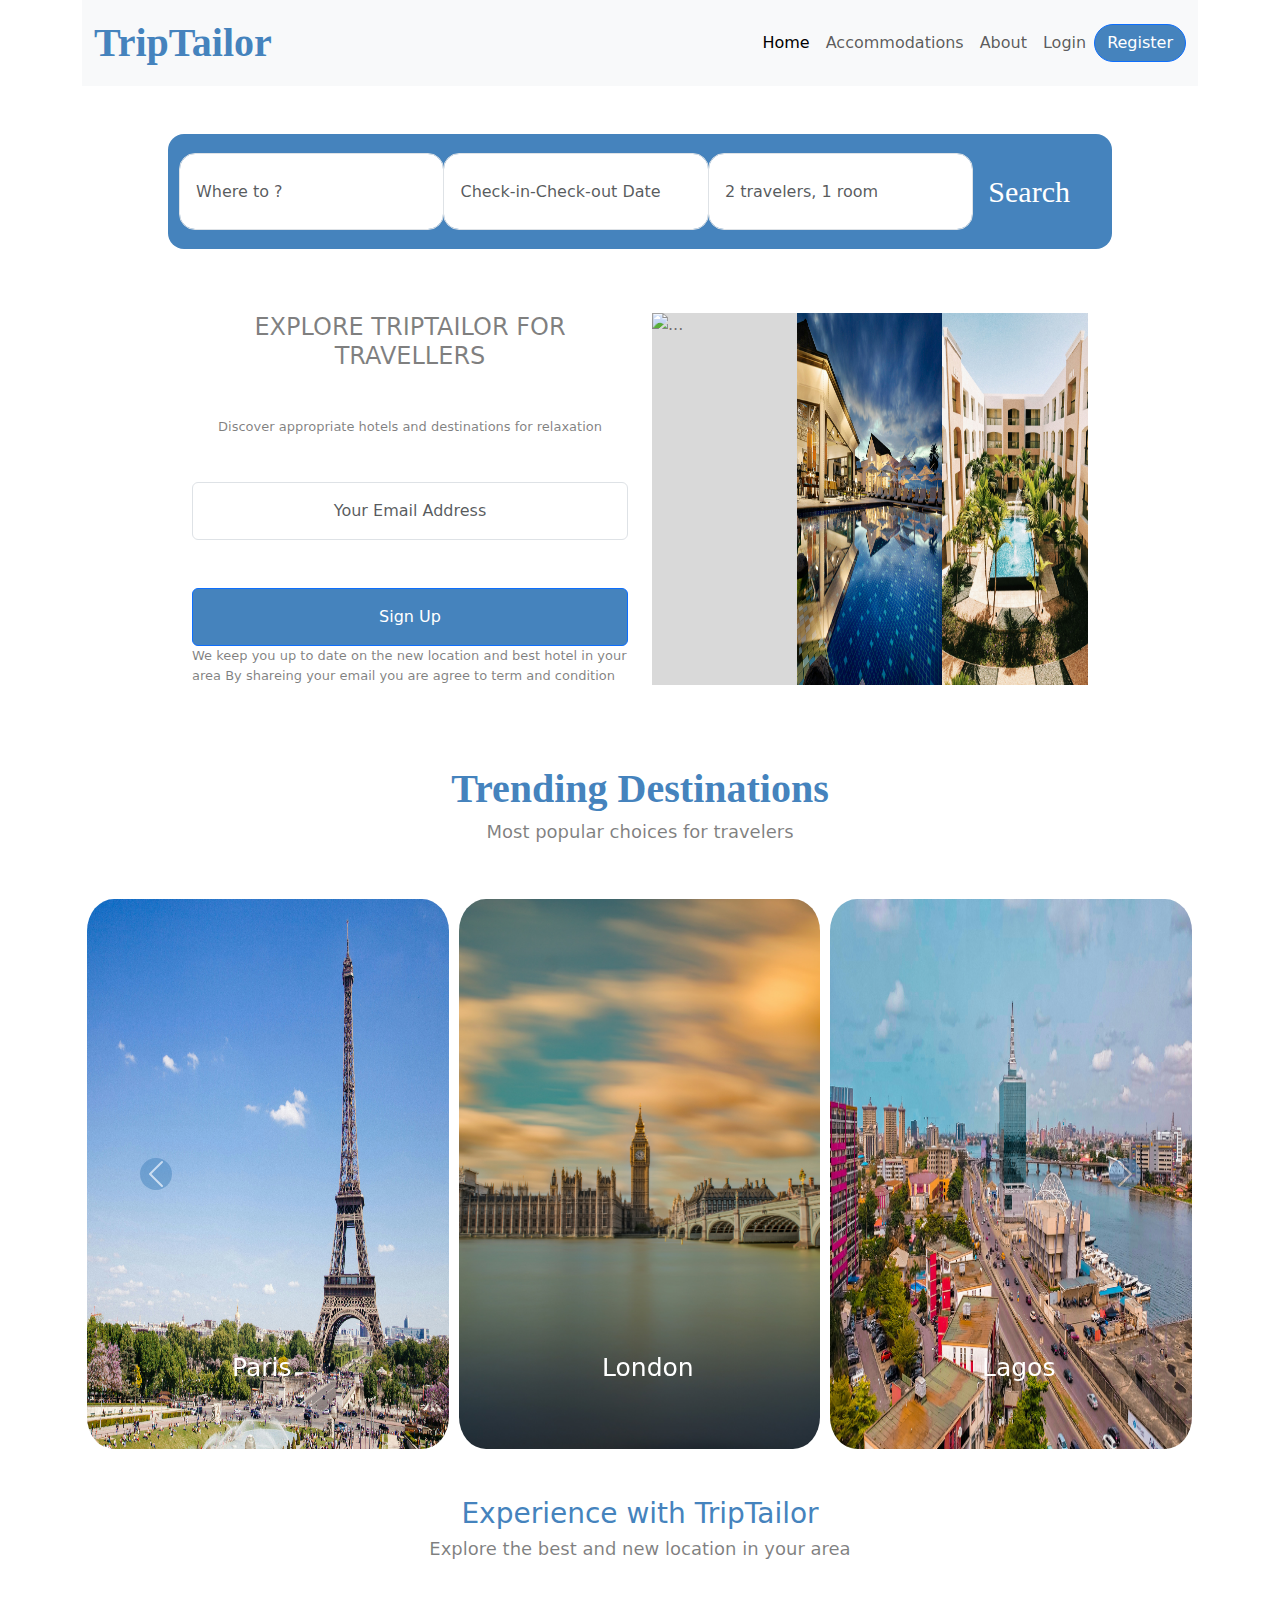
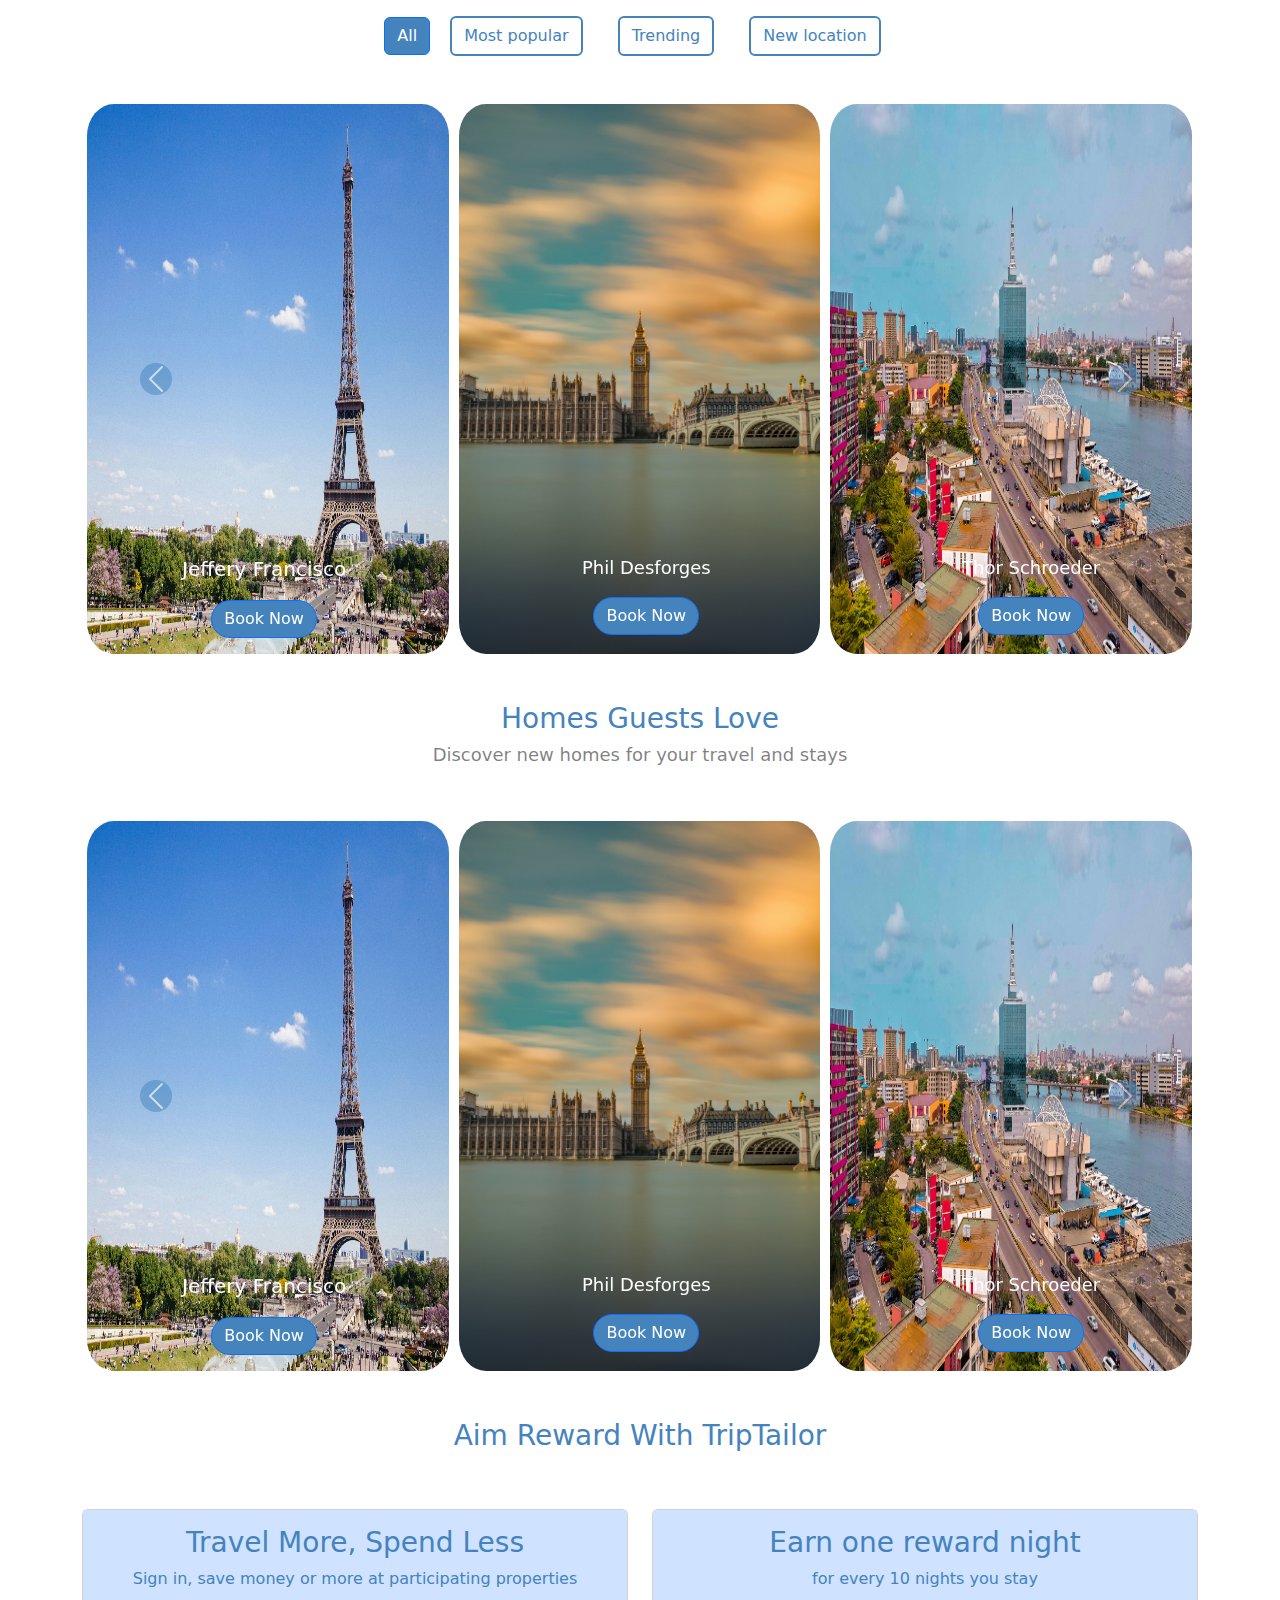
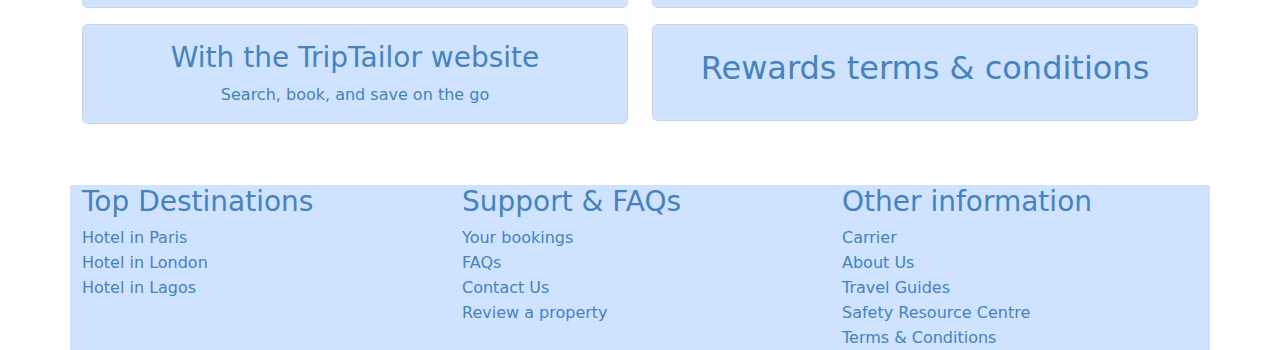
==== commit d9e93848: "reduced space paragraph on footer and removed some lines of codes to make it more efficient" ====
--- a/TripTailor/index.html
+++ b/TripTailor/index.html
@@ -50,25 +50,17 @@
     <section class="hore-search  container mt-5 w-75   p-3 text-black-50">
 
         <form class="row row-cols-md-auto g-3 search-bg align-items-center rounded-4 d-flex justify-content-center">
-            <div class="col-3">
+            <div class="col-3 w-100">
                 <div class="input-group">
-                    <input type="text" class="form-control w-auto rounded-3 p-3 mb-3" id="inlineFormInputGroupUsername"
+                    <input type="text" class="form-control w-auto rounded-4 p-3 mb-3" id="inlineFormInputGroupUsername"
                         placeholder="Where to ?">
-                </div>
-            </div>
-            <div class="col-3">
-                <input type="text" class="form-control w-auto rounded-3 p-3 mb-3" id="inlineFormInputGroupUsername"
+                    <input type="text" class="form-control w-auto rounded-4 p-3 mb-3" id="inlineFormInputGroupUsername"
                     placeholder="Check-in-Check-out Date ">
-            </div>
-
-            <div class="col-3">
-                <input type="text" class="form-control w-auto rounded-3 p-3 mb-3" id="inlineFormInputGroupUsername"
+                    <input type="text" class="form-control w-auto rounded-4 p-3 mb-3" id="inlineFormInputGroupUsername"
                     placeholder="2 travelers, 1 room">
-            </div>
-
-            <div class="col-3">
-                <button type="submit"
-                    class="btn btn-primary-outline w-auto rounded-3 p-3 mb-3  whit-text">Search</button>
+                    <button type="submit"
+                    class="btn btn-primary-outline w-auto p-3 mb-3 border-0 whit-text">Search</button>
+                </div>
             </div>
         </form>
 
@@ -78,11 +70,10 @@
 
                     <div class="text-center text-black-50">
                         <div class="mb-5">
-                            <h4>EXPLORE TRIPTAILOR FOR TRAVELERS</h4>
+                            <h4>EXPLORE TRIPTAILOR FOR TRAVELLERS</h4>
                         </div>
                         <div class="mb-5">
-                            <h6 style="font-size: 13px;">Discover appropriate hotels and destinations for relaxation
-                            </h6>
+                            <h6 style="font-size: 13px;">Discover appropriate hotels and destinations for relaxation</h6>
                         </div>
                         <div class="col-md-6 w-100">
                             <input type="email" class="form-control p-3 text-center" id="exampleFormControlInput1"
@@ -433,17 +424,26 @@
     <footer>
 	<div class="container mt-5">
         <div class="row">
-            <div class="col-sm-4 text-color bg-primary-subtle">
+            <div class="col-sm-4 text-color bg-primary-subtle red-space-para">
                 <h3>Top Destinations</h3>
-                <p>Hotel in Paris<br>Hotel in London<br>Hotel in Lagos</p>
-            </div>
-            <div class="col-sm-4 text-color bg-primary-subtle">
+                <p>Hotel in Paris</p>
+                <p>Hotel in London</p>
+                <p>Hotel in Lagos</p>
+            </div>
+            <div class="col-sm-4 text-color bg-primary-subtle red-space-para">
                 <h3>Support & FAQs</h3>
-                <p>Your bookings<br>FAQs<br>Contact Us<br>Review a property</p>
-            </div>
-            <div class="col-sm-4 text-color bg-primary-subtle">
+                <p>Your bookings</p>
+                <p>FAQs</p>
+                <p>Contact Us</p>
+                <p>Review a property</p>
+            </div>
+            <div class="col-sm-4 text-color bg-primary-subtle red-space-para">
                 <h3>Other information</h3>        
-                <p>Carrier<br>About Us<br>Travel Guides<br>Safety Resource Centre<br>Terms & Conditions</p>
+                <p>Carrier</p>
+                <P>About Us</P>
+                <p>Travel Guides</p>
+                <p>Safety Resource Centre</p>
+                <p>Terms & Conditions</p>
             </div>
         </div>
 </div>
--- a/TripTailor/assest/css/styles.css
+++ b/TripTailor/assest/css/styles.css
@@ -19,8 +19,7 @@
 }
 .search-bg{
     background-color:#4583BD !important ;
-    padding: 5px !important;
-    
+    padding: 3px !important;
 }
 /* .hero-section{
     padding: 3px  20px;
@@ -104,4 +103,7 @@
 .bg-primary{
     background:rgba(68.56, 131.25, 189.13, 0.10)
     
+}
+.red-space-para p{
+    margin-bottom: 0.05rem;
 }